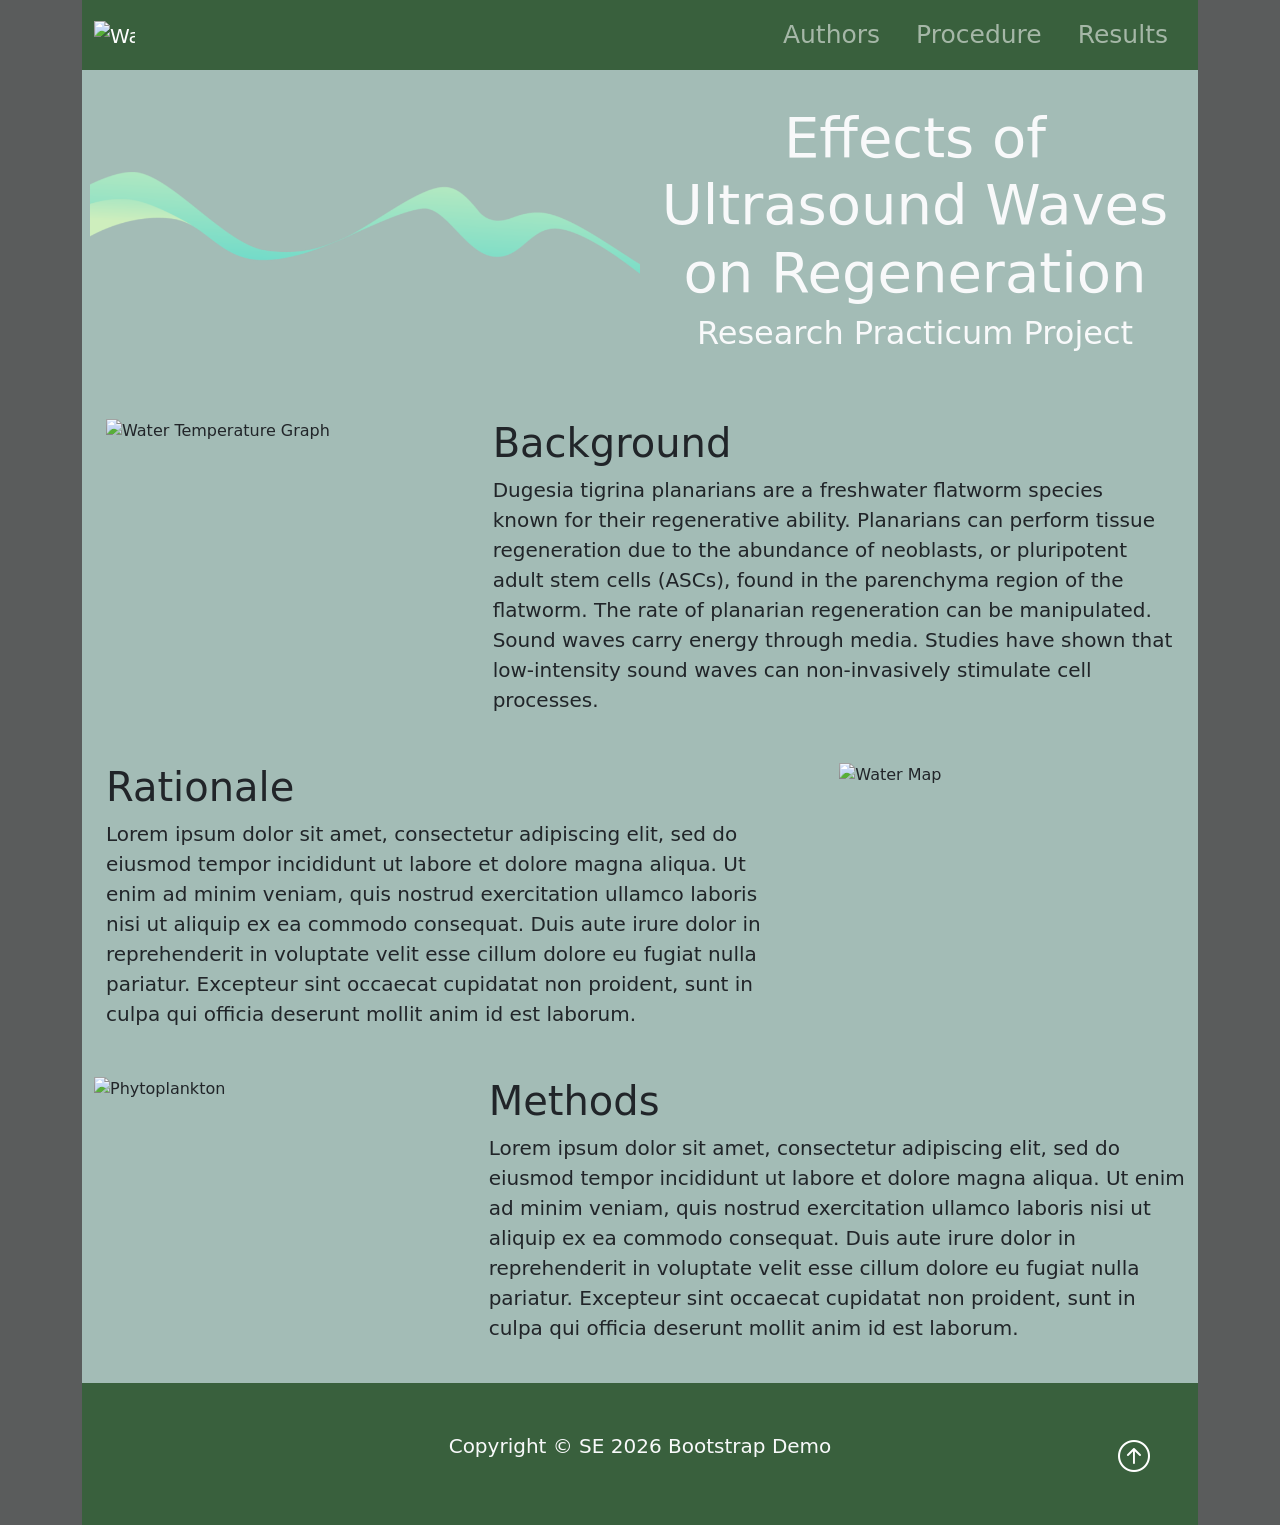
==== index.html @ f2ddf983 "authors page + background section in overview" ====
<!DOCTYPE html>
<html lang="en">

<head>
    <meta charset="UTF-8">
    <meta name="viewport" content="width=device-width, initial-scale=1.0">
    <title>Ultrasound Research Project</title>
    <link href="https://cdn.jsdelivr.net/npm/bootstrap@5.3.8/dist/css/bootstrap.min.css" rel="stylesheet"
        integrity="sha384-sRIl4kxILFvY47J16cr9ZwB07vP4J8+LH7qKQnuqkuIAvNWLzeN8tE5YBujZqJLB" crossorigin="anonymous">

    <link rel="stylesheet" href="https://cdn.jsdelivr.net/npm/bootstrap-icons@1.13.1/font/bootstrap-icons.min.css">
    <link rel="stylesheet" href="styles.css">

    <script src="https://cdn.jsdelivr.net/npm/bootstrap@5.3.8/dist/js/bootstrap.bundle.min.js"
        integrity="sha384-FKyoEForCGlyvwx9Hj09JcYn3nv7wiPVlz7YYwJrWVcXK/BmnVDxM+D2scQbITxI"
        crossorigin="anonymous"></script>
</head>

<body class="body">
    <div class="container-lg min vh-100">
        <header>
            <!-- Navbar -->
            <nav class="navbar navbar-expand-lg nav-background-color" data-bs-theme="dark">
                <div class="container">
                    <a href="#" class="navbar-brand">
                        <img src="img/" alt="Waves" class="d-inline-block align-text-top w-50 scale-up">

                    </a>

                    <!-- Hamburger Menu Button-->
                    <button class="navbar-toggler" type="button" data-bs-toggle="collapse" target="#navmenu">
                        <span class="navbar-toggler-icon"></span>
                    </button>
                    <!-- Collapsible navbar menu with custom hover underline CSS animation-->
                    <div class="collapse navbar-collapse" id="navmenu"> <!-- Links to Hamburger icon -->
                        <ul class="navbar-nav ms-auto"> <!-- ms-auto provies automatic margin spacing -->
                            <li class="nav-itm">
                                <a href="authors.html"
                                    class="nav-link hover-underline-animation nav-menu-item">Authors</a>
                            </li>
                            <li class="nav-itm">
                                <a href="procedure.html"
                                    class="nav-link hover-underline-animation nav-menu-item">Procedure</a>
                            </li>
                            <li class="nav-itm">
                                <a href="results.html"
                                    class="nav-link hover-underline-animation nav-menu-item">Results</a>
                            </li>
                        </ul>
                    </div>
                </div>
            </nav>
        </header>


        <!-- Showcase -->
        <section class="showcase text-light p-2 text-center"> <!-- Overview-->
            <div class="container-lg">
                <div class="row">
                    <div class="col-sm-6 p-0 d-flex align-items-center"> <!-- 12 total columns in grid to work with-->
                        <img src="img/waves.png" alt="Waves" class="img-fluid">
                        <!-- img-fluid won't expand the image larger than the container and will scale appropriately 
                         if the browser gets narrower than the image's set width-->
                    </div>
                    <div class="col-sm-6 p-0 d-flex align-items-center">
                        <div class="container">
                            <h1 class="display-4">Effects of Ultrasound Waves on Regeneration</h1>
                            <!-- display-4 will make the <h1> tag stand out-->
                            <h2>Research Practicum Project</h2>
                        </div>
                    </div>
                </div>
            </div>
        </section>
        <section class="overview text-dark p-2 text-left">
            <div class="container">
                <div class="row">
                    <div class="col-sm-4 p-3">
                        <img src="img/19418.jpeg" alt="Water Temperature Graph" class="img-fluid">
                    </div>
                    <div class="col-sm-8 p-3">
                        <h1 class="overview-left-padding">Background</h1>
                        <!-- overview-left-padding - custom padding left side-->
                        <p class="lead overview-font overview-left-padding">
                            Dugesia tigrina planarians are a freshwater flatworm species known for their regenerative ability. 
                            Planarians can perform tissue regeneration due to the abundance of neoblasts, or pluripotent adult 
                            stem cells (ASCs), found in the parenchyma region of the flatworm. The rate of planarian regeneration 
                            can be manipulated. Sound waves carry energy through media. Studies have shown that low-intensity sound 
                            waves can non-invasively stimulate cell processes. 
                        </p>
                    </div>
                </div>

                <div class="row">
                    <div class="col-sm-8 p-3">
                        <h1 class="">Rationale</h1> <!-- overview-left-padding - custom padding left side-->
                        <p class="lead overview-font overview-right-padding">
                            Lorem ipsum dolor sit amet, consectetur adipiscing elit, sed do eiusmod tempor incididunt ut
                            labore et dolore magna aliqua.
                            Ut enim ad minim veniam, quis nostrud exercitation ullamco laboris nisi ut aliquip ex ea
                            commodo consequat. Duis aute irure
                            dolor in reprehenderit in voluptate velit esse cillum dolore eu fugiat nulla pariatur.
                            Excepteur sint occaecat cupidatat non
                            proident, sunt in culpa qui officia deserunt mollit anim id est laborum.
                        </p>
                    </div>

                    <div class="col-sm-4 p-3">
                        <img src="img/watermap.jpg" alt="Water Map" class="img-fluid">
                    </div>
                </div>
            </div>
            <div class="row">
                <div class="col-sm-4 p-3">
                    <img src="img/phytoplankton-pnas.jpg" alt="Phytoplankton" class="img-fluid">
                </div>
                <div class="col-sm-8 p-3">  
                    <h1 class="overview-left-padding">Methods</h1>
                    <!-- overview-left-padding - custom padding left side-->
                    <p class="lead overview-font overview-left-padding">
                        Lorem ipsum dolor sit amet, consectetur adipiscing elit, sed do eiusmod tempor incididunt ut
                        labore et dolore magna aliqua.
                        Ut enim ad minim veniam, quis nostrud exercitation ullamco laboris nisi ut aliquip ex ea
                        commodo consequat. Duis aute irure
                        dolor in reprehenderit in voluptate velit esse cillum dolore eu fugiat nulla pariatur.
                        Excepteur sint occaecat cupidatat non
                        proident, sunt in culpa qui officia deserunt mollit anim id est laborum.
                    </p>
                </div>
            </div>
        </section>
        <footer class="p-5 footer text-light text-center position-relative">
            <div class="container">
                <p class="lead">Copyright &copy; SE 2026 Bootstrap Demo</p>
                <a href="#" class="position-absolute bottom-0 end-0 p-5">
                    <i class="bi bi-arrow-up-circle h2 icon-white"></i>
                </a>
            </div>
        </footer>
    </div>

</body>

</html>
---- styles.css ----
/* ----------------- Class CSS ----------------- */

.about{
    width:400px;
    margin: auto;
}

.about-team{
    color:rgb(82, 81, 81)
}

.authors{
    background-color: #dbe3e7;
}

.body{
    background-color: rgb(90, 92, 92);
}

.chartjs-sample{
    background-color: #A3BCB6;
}

.footer{                
    background-color: #39603D;
}

.icon-white{            /* Arrow icon at bottom of page */
    color: #FFFFFF;
}

.nav-background-color{   /* navbar background color */
    background-color: #39603D;
}

.nav-menu-item{               /* navbar link text properties */
    font-size:25px;
    margin-left: 10px;
    margin-right: 10px;
}

.overview{
    background-color: #A3BCB6;
}

.overview-left-padding{
    padding-left: 20px;
}

.overview-right-padding{  
    padding-right: 20px;
}

.procedure{
    background-color: #A3BCB6;
    padding: 1px;
}

.showcase{
    background-color: #A3BCB6; /*#0096c7*/
}

/* ----------------- ID CSS ----------------- */

/* -----------------Underline Animation CSS -----------------*/
#chart-wrapper{
    margin: auto;
    padding: 10px; 
    min-height: 400px;
    background-color: whitesmoke !important;
    justify-content: center;
    align-items: center;  
}



.hover-underline-animation {
    display: inline-block;
    position: relative;
    /*color: #0087ca;*/
  }
  
.hover-underline-animation:after {
    content: '';
    position: absolute;
    width: 100%;
    transform: scaleX(0);
    height: 2px;
    bottom: 0;
    left: 0;
    background-color: #eae6e6;
    /*transform-origin: bottom right;*/
    transition: transform 0.35s ease-out;
}
  
.hover-underline-animation:hover:after {
    transform: scaleX(1);
    /*transform-origin: bottom left;*/
}

.padding-bottom-50 {
    padding-bottom: 50px;
}
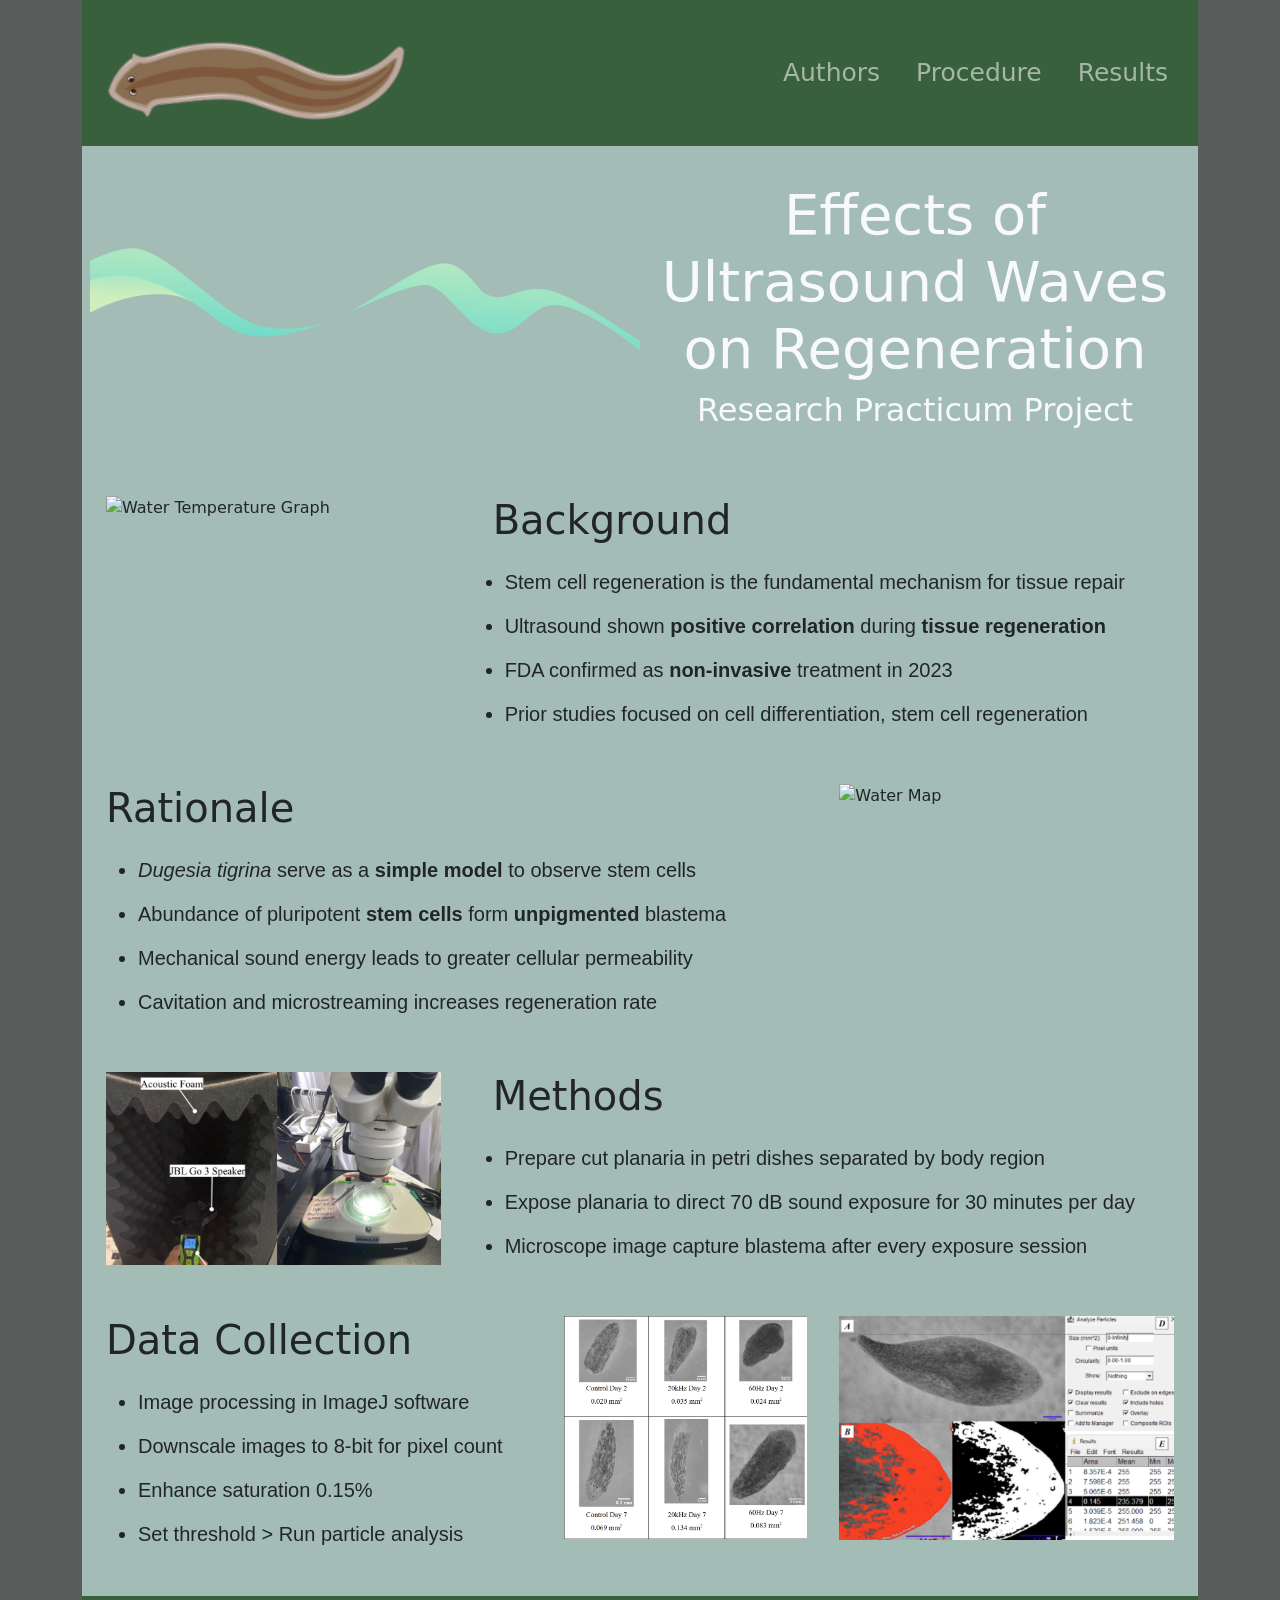
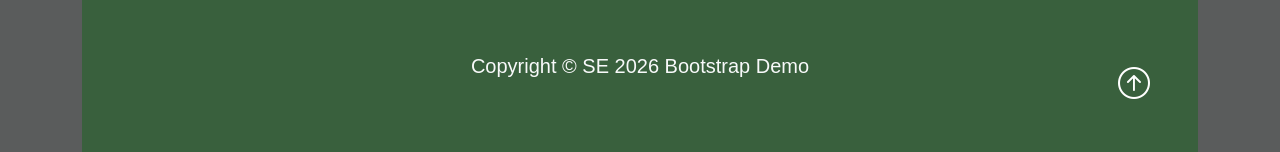
==== commit 7e0c45cb: "9-24" ====
--- a/index.html
+++ b/index.html
@@ -23,7 +23,7 @@
             <nav class="navbar navbar-expand-lg nav-background-color" data-bs-theme="dark">
                 <div class="container">
                     <a href="#" class="navbar-brand">
-                        <img src="img/" alt="Waves" class="d-inline-block align-text-top w-50 scale-up">
+                        <img src="img/icon.png" alt="Waves" class="d-inline-block align-text-top w-50 scale-up">
 
                     </a>
 
@@ -82,11 +82,13 @@
                         <h1 class="overview-left-padding">Background</h1>
                         <!-- overview-left-padding - custom padding left side-->
                         <p class="lead overview-font overview-left-padding">
-                            Dugesia tigrina planarians are a freshwater flatworm species known for their regenerative ability. 
-                            Planarians can perform tissue regeneration due to the abundance of neoblasts, or pluripotent adult 
-                            stem cells (ASCs), found in the parenchyma region of the flatworm. The rate of planarian regeneration 
-                            can be manipulated. Sound waves carry energy through media. Studies have shown that low-intensity sound 
-                            waves can non-invasively stimulate cell processes. 
+                            <ul class = "lead">
+                                <li>Stem cell regeneration is the fundamental mechanism for tissue repair</li>
+                                <li>Ultrasound shown <strong>positive correlation</strong> during <strong>tissue regeneration</strong></li>
+                                <li>FDA confirmed as <strong>non-invasive</strong> treatment in 2023</li>
+                                <li>Prior studies focused on cell differentiation, stem cell regeneration</li>
+                            </ul>
+
                         </p>
                     </div>
                 </div>
@@ -95,13 +97,12 @@
                     <div class="col-sm-8 p-3">
                         <h1 class="">Rationale</h1> <!-- overview-left-padding - custom padding left side-->
                         <p class="lead overview-font overview-right-padding">
-                            Lorem ipsum dolor sit amet, consectetur adipiscing elit, sed do eiusmod tempor incididunt ut
-                            labore et dolore magna aliqua.
-                            Ut enim ad minim veniam, quis nostrud exercitation ullamco laboris nisi ut aliquip ex ea
-                            commodo consequat. Duis aute irure
-                            dolor in reprehenderit in voluptate velit esse cillum dolore eu fugiat nulla pariatur.
-                            Excepteur sint occaecat cupidatat non
-                            proident, sunt in culpa qui officia deserunt mollit anim id est laborum.
+                            <ul class ="lead overview-right-padding">
+                                <li><em>Dugesia tigrina</em> serve as a <strong>simple model</strong> to observe stem cells</li>
+                                <li>Abundance of pluripotent <strong>stem cells</strong> form <strong>unpigmented</strong> blastema</li>
+                                <li>Mechanical sound energy leads to greater cellular permeability</li>
+                                <li>Cavitation and microstreaming increases regeneration rate</li>
+                            </ul>
                         </p>
                     </div>
 
@@ -109,25 +110,47 @@
                         <img src="img/watermap.jpg" alt="Water Map" class="img-fluid">
                     </div>
                 </div>
-            </div>
-            <div class="row">
+
+                <div class="row">
                 <div class="col-sm-4 p-3">
-                    <img src="img/phytoplankton-pnas.jpg" alt="Phytoplankton" class="img-fluid">
+                    <img src="img/setup.png" alt="Experiment Setup" class="img-fluid">
                 </div>
                 <div class="col-sm-8 p-3">  
                     <h1 class="overview-left-padding">Methods</h1>
                     <!-- overview-left-padding - custom padding left side-->
                     <p class="lead overview-font overview-left-padding">
-                        Lorem ipsum dolor sit amet, consectetur adipiscing elit, sed do eiusmod tempor incididunt ut
-                        labore et dolore magna aliqua.
-                        Ut enim ad minim veniam, quis nostrud exercitation ullamco laboris nisi ut aliquip ex ea
-                        commodo consequat. Duis aute irure
-                        dolor in reprehenderit in voluptate velit esse cillum dolore eu fugiat nulla pariatur.
-                        Excepteur sint occaecat cupidatat non
-                        proident, sunt in culpa qui officia deserunt mollit anim id est laborum.
+                        <ul class="lead">
+                            <li>Prepare cut planaria in petri dishes separated by body region</li>
+                            <li>Expose planaria to direct 70 dB sound exposure for 30 minutes per day</li>
+                            <li>Microscope image capture blastema after every exposure session</li>
+                        </ul>
                     </p>
                 </div>
+                </div>
+
+                <div class="row">
+                        <div class="col-sm-5 p-3">
+                            <h1 class="">Data Collection</h1> <!-- overview-left-padding - custom padding left side-->
+                            <p class="lead overview-font overview-right-padding">
+                                <ul class ="lead overview-right-padding">
+                                    <li>Image processing in ImageJ software</li>
+                                    <li>Downscale images to 8-bit for pixel count</li>
+                                    <li>Enhance saturation 0.15%</li>
+                                    <li>Set threshold > Run particle analysis</li>
+                                </ul>
+                            </p>
+                        </div>
+
+                        <div class="col-sm-3 p-3">
+                            <img src="img/data-collection.png" alt="Data Collection" class="img-fluid">
+                        </div>
+                        <div class="col-sm-4 p-3">
+                            <img src="img/image-analysis.png" alt="Image Analysis" class="img-fluid">
+                        </div>
+                </div>
             </div>
+
+            
         </section>
         <footer class="p-5 footer text-light text-center position-relative">
             <div class="container">
--- a/styles.css
+++ b/styles.css
@@ -100,4 +100,18 @@
 
 .padding-bottom-50 {
     padding-bottom: 50px;
+}
+
+
+.lead {
+    font-family: Verdana, Geneva, Tahoma, sans-serif;
+    font-weight: 350;
+    line-height: 2.2;
+}
+.lead strong{ 
+    font-weight: 700;
+}
+
+.scale-half {
+    transform: scale(0.5)
 }
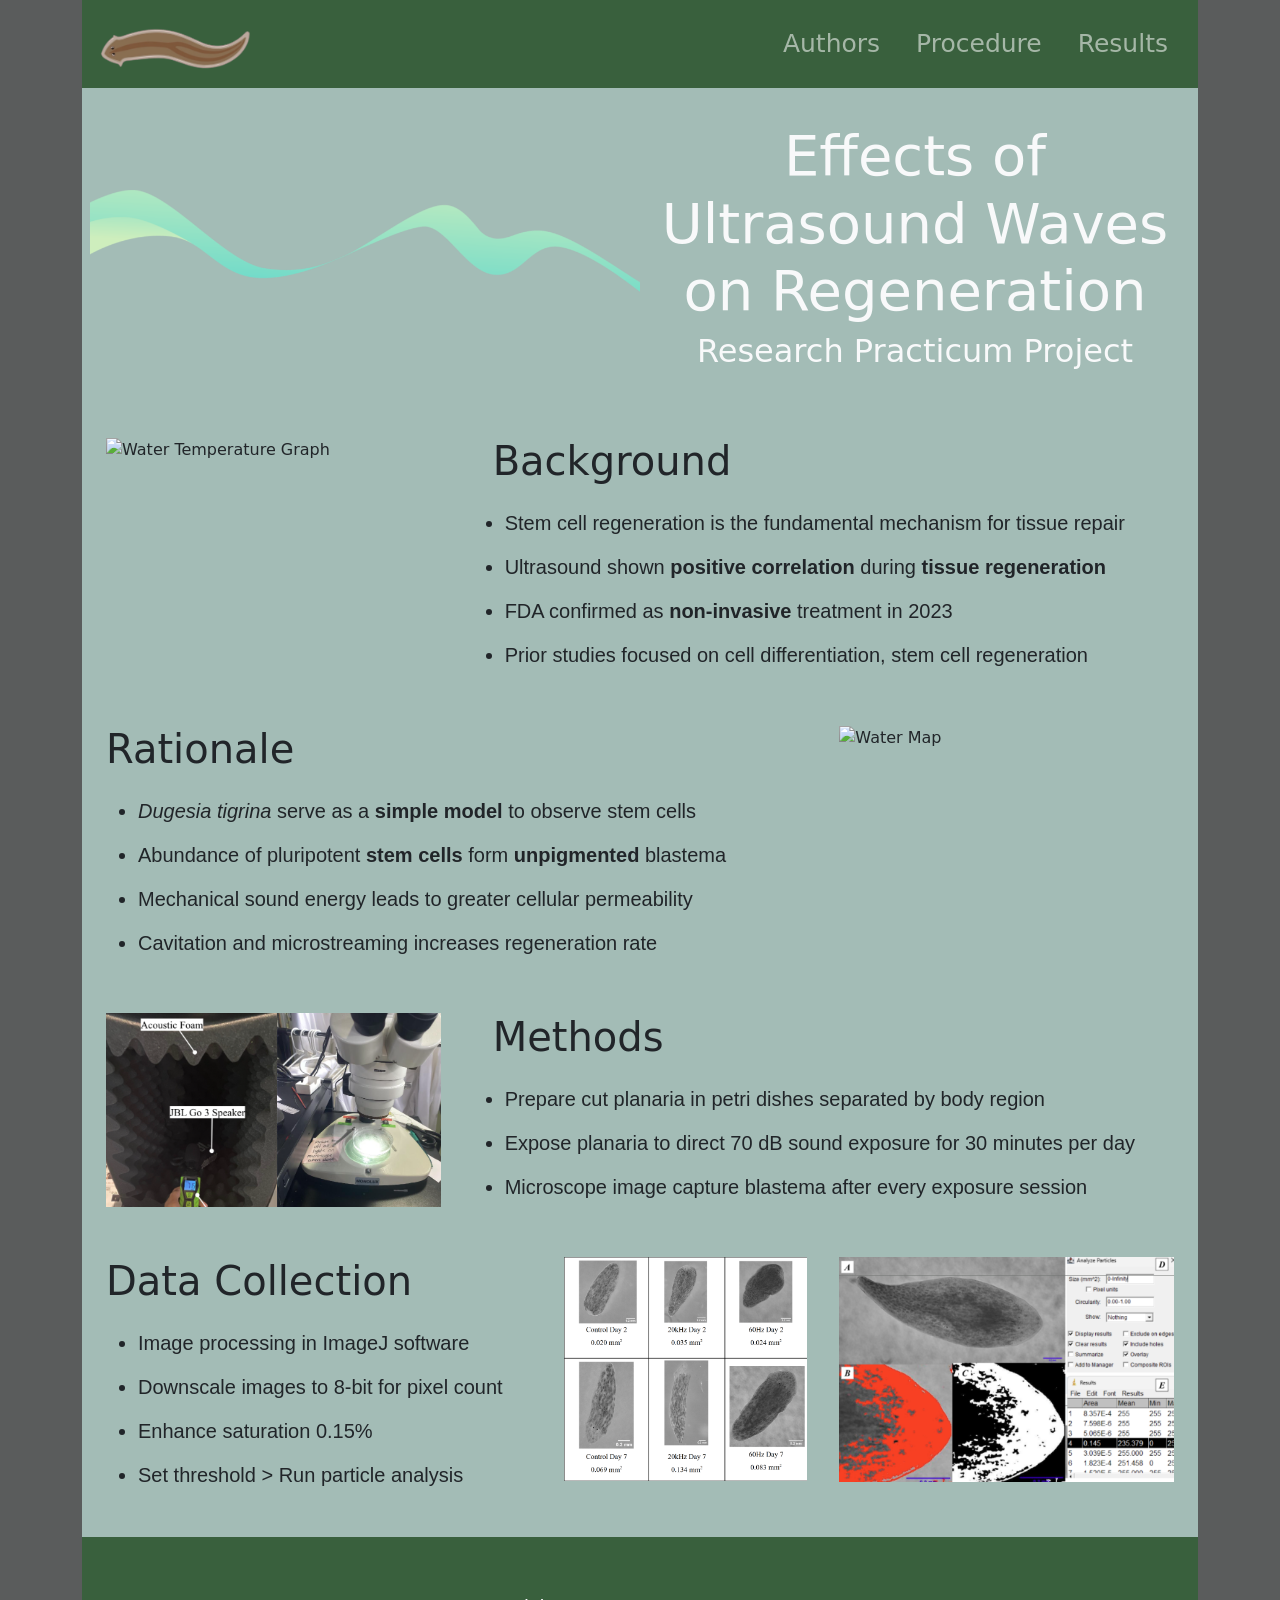
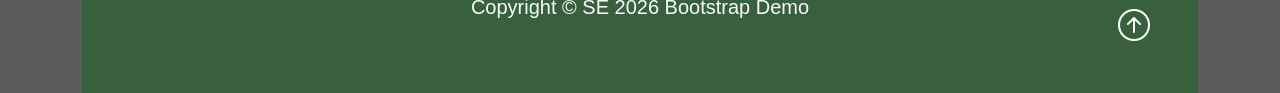
==== commit 76259c02: "9/25" ====
--- a/index.html
+++ b/index.html
@@ -23,7 +23,7 @@
             <nav class="navbar navbar-expand-lg nav-background-color" data-bs-theme="dark">
                 <div class="container">
                     <a href="#" class="navbar-brand">
-                        <img src="img/icon.png" alt="Waves" class="d-inline-block align-text-top w-50 scale-up">
+                        <img src="img/icon.png" alt="Planaria" class="d-inline-block align-text-top w-25">
 
                     </a>
 
--- a/styles.css
+++ b/styles.css
@@ -114,4 +114,11 @@
 
 .scale-half {
     transform: scale(0.5)
+}
+
+.squareimg {
+    height: 100px;
+    width: 100px;
+    overflow:hidden;
+    object-fit: cover;
 }
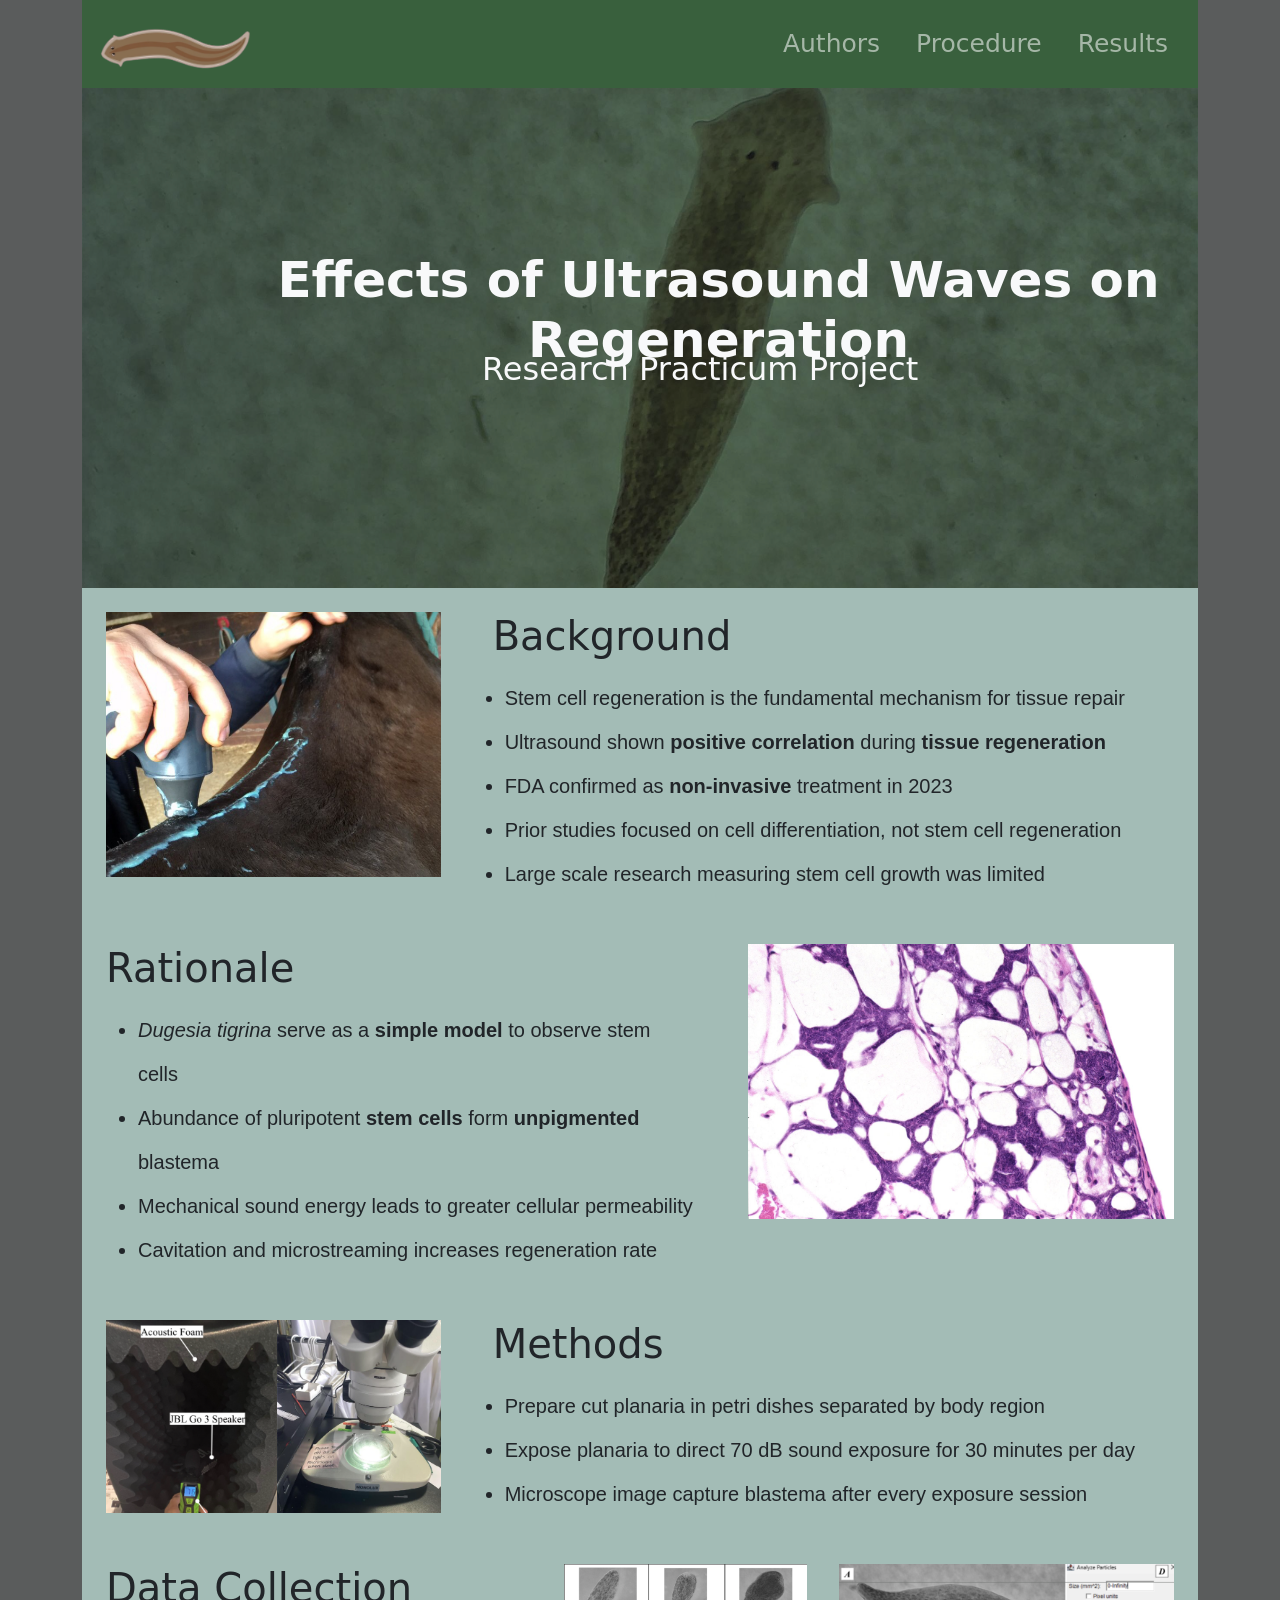
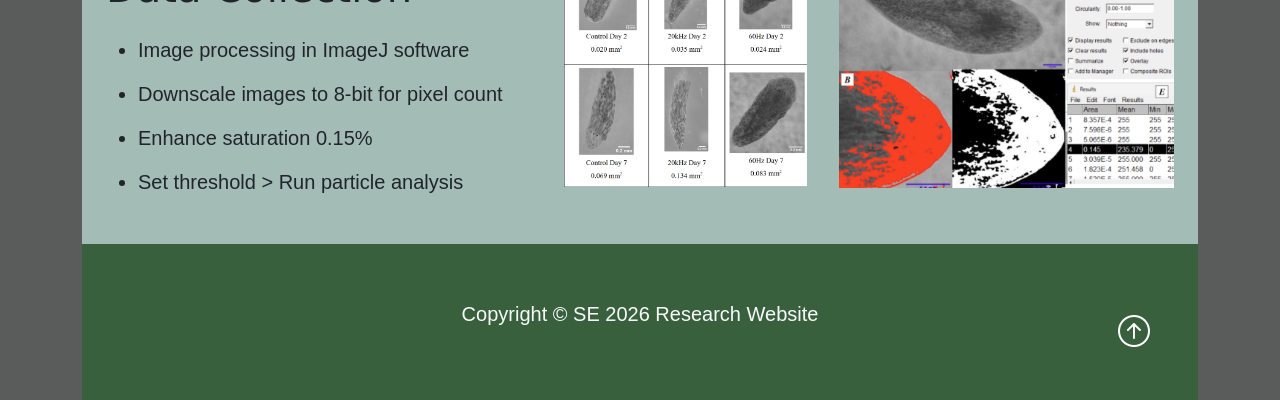
==== commit 212ae3b6: "9-27" ====
--- a/index.html
+++ b/index.html
@@ -54,29 +54,19 @@
 
 
         <!-- Showcase -->
-        <section class="showcase text-light p-2 text-center"> <!-- Overview-->
-            <div class="container-lg">
-                <div class="row">
-                    <div class="col-sm-6 p-0 d-flex align-items-center"> <!-- 12 total columns in grid to work with-->
-                        <img src="img/waves.png" alt="Waves" class="img-fluid">
-                        <!-- img-fluid won't expand the image larger than the container and will scale appropriately 
-                         if the browser gets narrower than the image's set width-->
-                    </div>
-                    <div class="col-sm-6 p-0 d-flex align-items-center">
-                        <div class="container">
-                            <h1 class="display-4">Effects of Ultrasound Waves on Regeneration</h1>
-                            <!-- display-4 will make the <h1> tag stand out-->
-                            <h2>Research Practicum Project</h2>
-                        </div>
-                    </div>
-                </div>
+        <section class="showcase text-light text-center"> <!-- Overview-->
+            <div class="container-lg banner">
             </div>
+            <img src="img/uncut_planaria.jpeg" alt="Uncut Planaria" class="banner-img">
+            <h1 class="display-4 bannertext">Effects of Ultrasound Waves on Regeneration</h1>
+                <!-- display-4 will make the <h1> tag stand out-->
+            <h2 >Research Practicum Project</h2>
         </section>
         <section class="overview text-dark p-2 text-left">
             <div class="container">
                 <div class="row">
                     <div class="col-sm-4 p-3">
-                        <img src="img/19418.jpeg" alt="Water Temperature Graph" class="img-fluid">
+                        <img src="img/horse-ultrasound-treatment.png" alt="Horse Ultrasound Treatment" class="img-fluid border-dark-subtle">
                     </div>
                     <div class="col-sm-8 p-3">
                         <h1 class="overview-left-padding">Background</h1>
@@ -86,7 +76,8 @@
                                 <li>Stem cell regeneration is the fundamental mechanism for tissue repair</li>
                                 <li>Ultrasound shown <strong>positive correlation</strong> during <strong>tissue regeneration</strong></li>
                                 <li>FDA confirmed as <strong>non-invasive</strong> treatment in 2023</li>
-                                <li>Prior studies focused on cell differentiation, stem cell regeneration</li>
+                                <li>Prior studies focused on cell differentiation, not stem cell regeneration</li>
+                                <li>Large scale research measuring stem cell growth was limited</li>
                             </ul>
 
                         </p>
@@ -94,7 +85,7 @@
                 </div>
 
                 <div class="row">
-                    <div class="col-sm-8 p-3">
+                    <div class="col-sm-7 p-3">
                         <h1 class="">Rationale</h1> <!-- overview-left-padding - custom padding left side-->
                         <p class="lead overview-font overview-right-padding">
                             <ul class ="lead overview-right-padding">
@@ -106,8 +97,8 @@
                         </p>
                     </div>
 
-                    <div class="col-sm-4 p-3">
-                        <img src="img/watermap.jpg" alt="Water Map" class="img-fluid">
+                    <div class="col-sm-5 p-3">
+                        <img src="img/blastema.jpg" alt="Blastema" class="img-fluid">
                     </div>
                 </div>
 
@@ -154,7 +145,7 @@
         </section>
         <footer class="p-5 footer text-light text-center position-relative">
             <div class="container">
-                <p class="lead">Copyright &copy; SE 2026 Bootstrap Demo</p>
+                <p class="lead">Copyright &copy; SE 2026 Research Website</p>
                 <a href="#" class="position-absolute bottom-0 end-0 p-5">
                     <i class="bi bi-arrow-up-circle h2 icon-white"></i>
                 </a>
--- a/styles.css
+++ b/styles.css
@@ -10,7 +10,7 @@
 }
 
 .authors{
-    background-color: #dbe3e7;
+    background-color: #A3BCB6;
 }
 
 .body{
@@ -117,8 +117,46 @@
 }
 
 .squareimg {
-    height: 100px;
-    width: 100px;
+    height: 200px;
+    width: 200px;
     overflow:hidden;
     object-fit: cover;
+}
+
+.table-header-style th {
+    background-color: #39603D;
+    color: #dbe3e7;
+}
+
+.card-img-top {
+    height: 400px;
+    overflow:hidden;
+    object-fit: cover;
+}
+
+.border-dark-subtle {
+    border-color: #404a53;
+    border-width: 2px;
+}
+
+.showcase .banner-img {
+    width:100%;
+    height:500px;
+    overflow:hidden;
+    object-fit: cover;
+    filter: brightness(50%);
+}
+
+.showcase h1{
+    position: absolute;
+    top: 250px;
+    font-size: 50px;
+    margin-left: 75px;
+    font-weight: 900;
+}
+
+.showcase h2{
+    position: absolute;
+    top: 350px;
+    margin-left: 400px;
 }
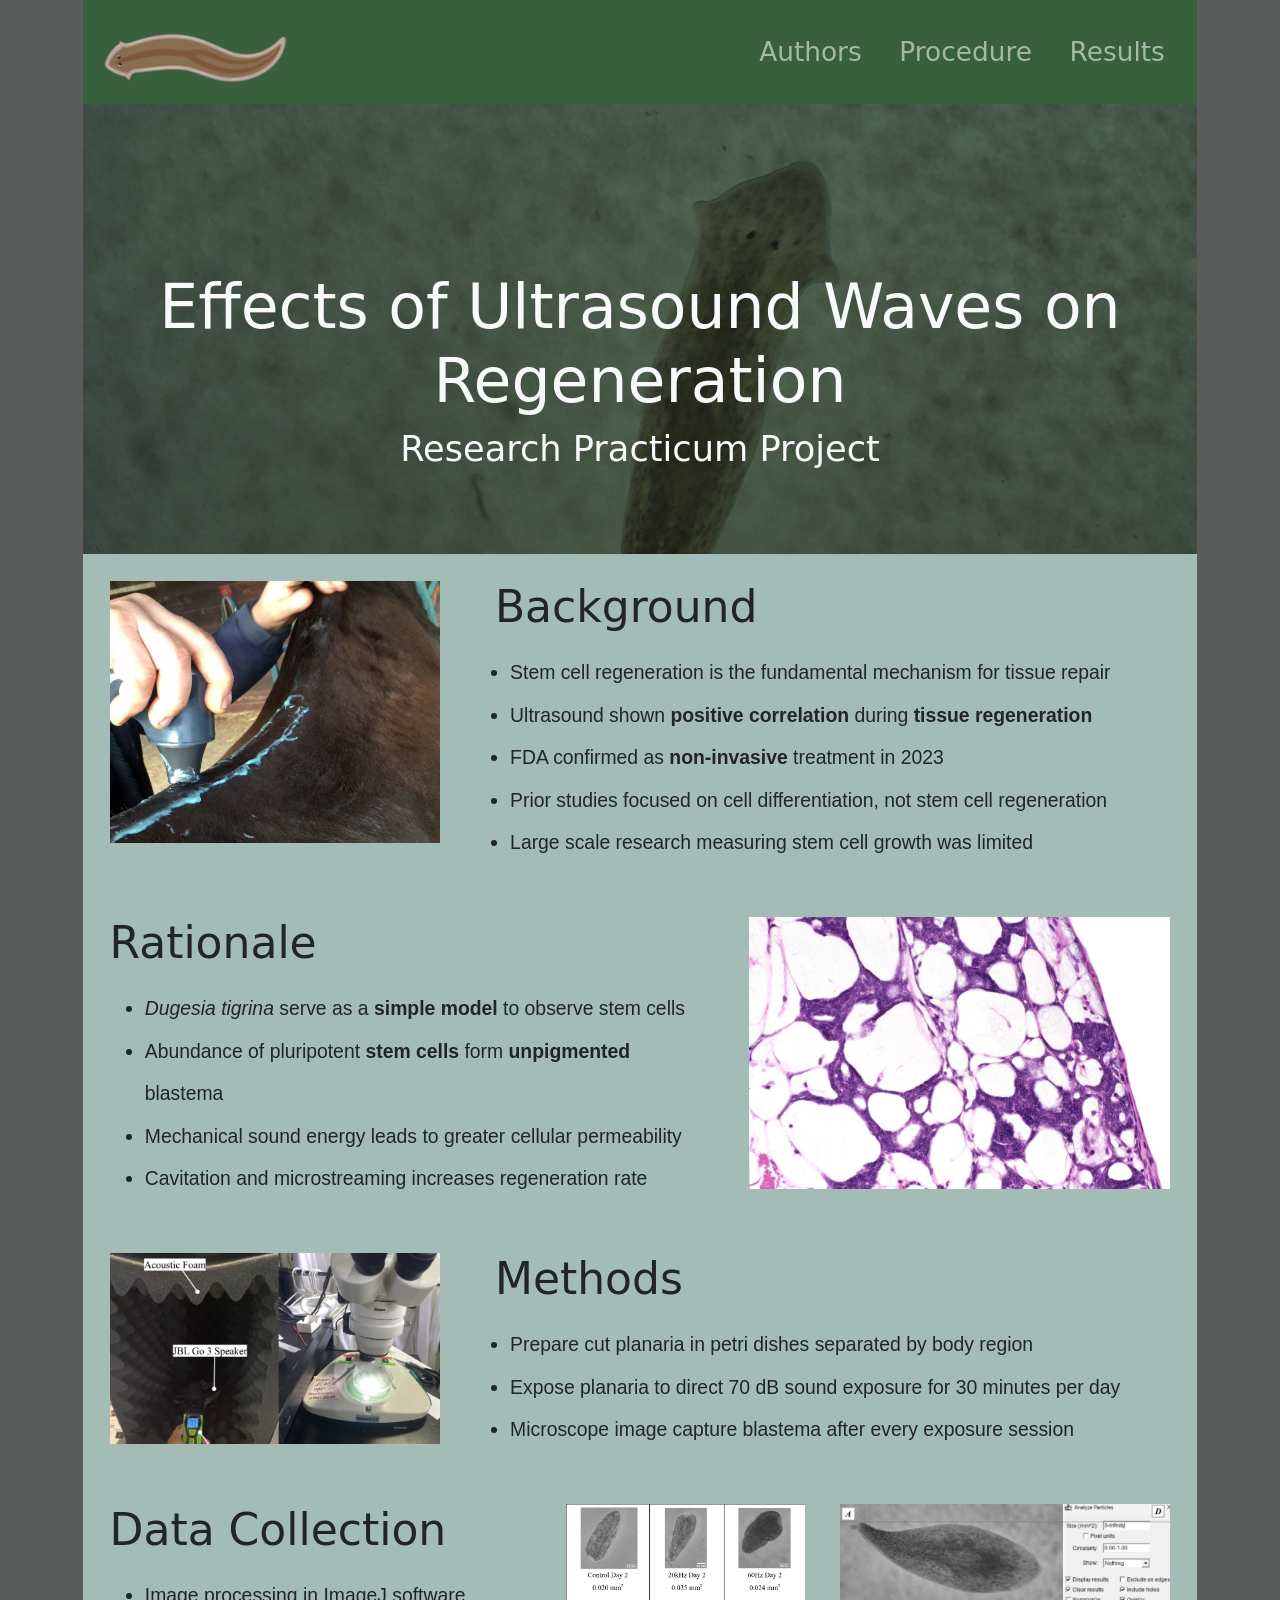
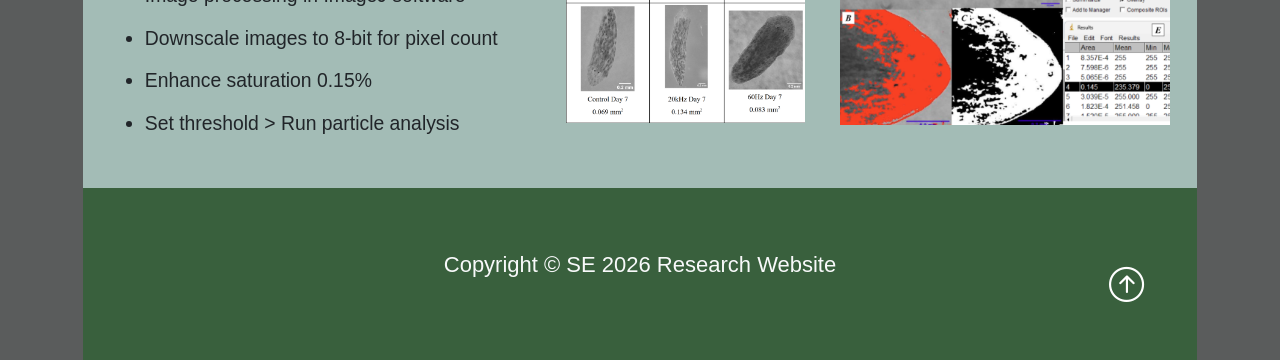
==== commit 570fac80: "fixed visual bugs with different screen sizes" ====
--- a/index.html
+++ b/index.html
@@ -23,26 +23,26 @@
             <nav class="navbar navbar-expand-lg nav-background-color" data-bs-theme="dark">
                 <div class="container">
                     <a href="#" class="navbar-brand">
-                        <img src="img/icon.png" alt="Planaria" class="d-inline-block align-text-top w-25">
+                        <img src="img/icon.png" alt="Planaria" class="logo-inline align-text-top">
 
                     </a>
 
                     <!-- Hamburger Menu Button-->
-                    <button class="navbar-toggler" type="button" data-bs-toggle="collapse" target="#navmenu">
+                    <button class="navbar-toggler" type="button" data-bs-toggle="collapse" data-bs-target="#navmenu">
                         <span class="navbar-toggler-icon"></span>
                     </button>
                     <!-- Collapsible navbar menu with custom hover underline CSS animation-->
-                    <div class="collapse navbar-collapse" id="navmenu"> <!-- Links to Hamburger icon -->
-                        <ul class="navbar-nav ms-auto"> <!-- ms-auto provies automatic margin spacing -->
-                            <li class="nav-itm">
+                    <div class="collapse navbar-collapse justify-content-end" id="navmenu"> <!-- Links to Hamburger icon -->
+                        <ul class="navbar-nav"> <!-- ms-auto provies automatic margin spacing -->
+                            <li class="nav-item">
                                 <a href="authors.html"
                                     class="nav-link hover-underline-animation nav-menu-item">Authors</a>
                             </li>
-                            <li class="nav-itm">
+                            <li class="nav-item">
                                 <a href="procedure.html"
                                     class="nav-link hover-underline-animation nav-menu-item">Procedure</a>
                             </li>
-                            <li class="nav-itm">
+                            <li class="nav-item">
                                 <a href="results.html"
                                     class="nav-link hover-underline-animation nav-menu-item">Results</a>
                             </li>
@@ -57,10 +57,12 @@
         <section class="showcase text-light text-center"> <!-- Overview-->
             <div class="container-lg banner">
             </div>
-            <img src="img/uncut_planaria.jpeg" alt="Uncut Planaria" class="banner-img">
-            <h1 class="display-4 bannertext">Effects of Ultrasound Waves on Regeneration</h1>
-                <!-- display-4 will make the <h1> tag stand out-->
-            <h2 >Research Practicum Project</h2>
+            <div class="container banner-text-container">
+                <h1 class="display-4 bannertext">Effects of Ultrasound Waves on Regeneration</h1>
+                    <!-- display-4 will make the <h1> tag stand out-->
+                <h2 >Research Practicum Project</h2>
+            </div>
+            
         </section>
         <section class="overview text-dark p-2 text-left">
             <div class="container">
--- a/styles.css
+++ b/styles.css
@@ -1,5 +1,9 @@
 /* ----------------- Class CSS ----------------- */
 
+
+* {
+    font-size: 1.1rem;
+}
 .about{
     width:400px;
     margin: auto;
@@ -34,7 +38,7 @@
 }
 
 .nav-menu-item{               /* navbar link text properties */
-    font-size:25px;
+    font-size:1.5rem;
     margin-left: 10px;
     margin-right: 10px;
 }
@@ -139,24 +143,26 @@
     border-width: 2px;
 }
 
-.showcase .banner-img {
-    width:100%;
-    height:500px;
-    overflow:hidden;
-    object-fit: cover;
-    filter: brightness(50%);
+
+
+.banner-text-container {
+    padding-top:15%;
+
 }
 
-.showcase h1{
-    position: absolute;
-    top: 250px;
-    font-size: 50px;
-    margin-left: 75px;
-    font-weight: 900;
+.showcase {
+    position:relative;
+    background-image: linear-gradient(rgba(0, 0, 0, 0.5), rgba(0, 0, 0, 0.55)), url("img/uncut_planaria.jpeg");
+    height:50%;
+    background-size: cover;
+    
+
 }
 
-.showcase h2{
-    position: absolute;
-    top: 350px;
-    margin-left: 400px;
+.logo-inline {
+    width:200px;
+}
+
+#navmenu .navbar-nav {
+    text-align: right;
 }
